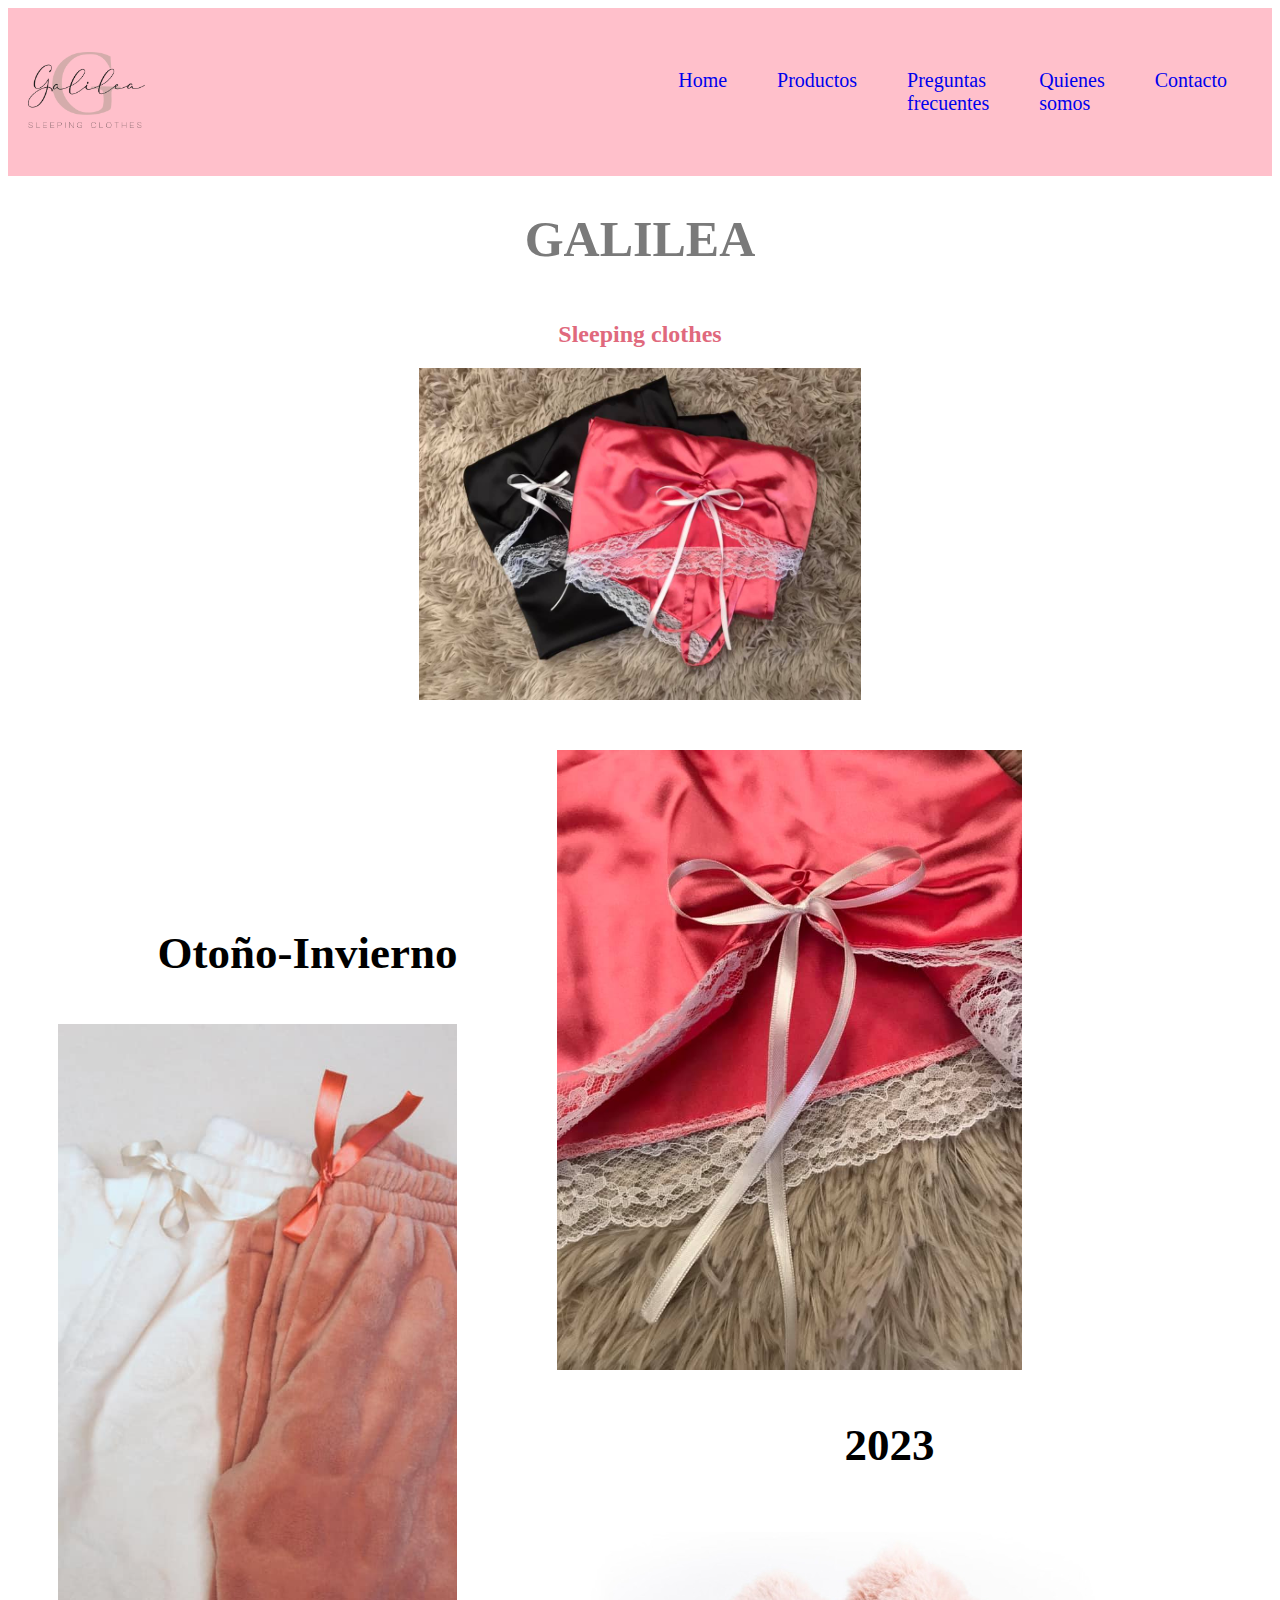
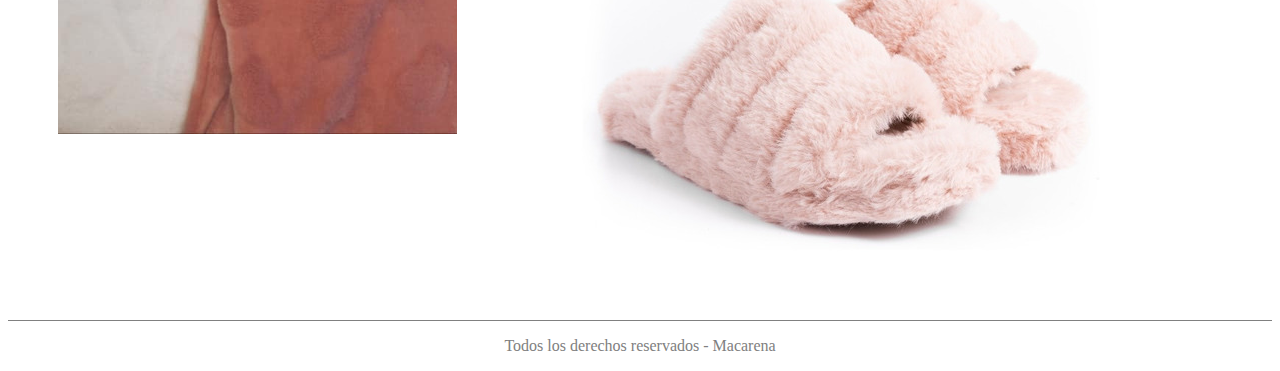
==== index.html @ b6985992 "first commint" ====
<!DOCTYPE html>
<html lang="en">
<head>
    <meta charset="UTF-8">
    <meta http-equiv="X-UA-Compatible" content="IE=edge">
    <meta name="viewport" content="width=device-width, initial-scale=1.0">
    <!-- CSS only -->
    <link href="https://cdn.jsdelivr.net/npm/bootstrap@5.2.2/dist/css/bootstrap.min.css" rel="stylesheet" integrity="sha384-Zenh87qX5JnK2Jl0vWa8Ck2rdkQ2Bzep5IDxbcnCeuOxjzrPF/et3URy9Bv1WTRi" crossorigin="anonymous">


    <link rel="stylesheet" href="css/estilos.css">
    <title>Document</title>
</head>
<body>
    <header>
        <a href="./index.html"><img src="./img/Galilea_Logo_FondoTranspGrande.png" alt="Logo de galilea"></a>
        <ul class="encabezado">
            <li><a href="./index.html">Home</a></li>
            <li><a href="pages/productos.html">Productos</a> </li>
            <li><a href="pages/preguntas.html">  Preguntas frecuentes</a> </li>
            <li><a href="pages/nosotros.html">Quienes somos</a></li>
            <li><a href="pages/contacto.html">Contacto</a> </li>
        </ul>
    </header>
    <main>
        <h1>GALILEA</h1>
        <div class="contenedorUnoIndex">
            <h2>Sleeping clothes</h2>
            <img src="./img/vestidos.jpg" alt="vestidos" class="vestidoIndex">

        </div>
        <div class="contenedorDosIndex">
            <div class="hijoUno">
                <h3>Otoño-Invierno</h3>
                <img src="./img/pants.jpg" alt="pantalones">
            </div>
            <div class="hijoDos">
                <img src="img/120933692_163985678681163_6284170496851741535_n.jpg" alt="vestido" class="camison">
                <h3>2023</h3>
                <img src="./img/pantuflas01.jpg" alt="pantuflas">
            </div>
        </div>
    </main>
    <footer>
        <div></div>
        <p>Todos los derechos reservados - Macarena </p>
    </footer>

    <!-- JavaScript Bundle with Popper -->
    <script src="https://cdn.jsdelivr.net/npm/bootstrap@5.2.2/dist/js/bootstrap.bundle.min.js" integrity="sha384-OERcA2EqjJCMA+/3y+gxIOqMEjwtxJY7qPCqsdltbNJuaOe923+mo//f6V8Qbsw3" crossorigin="anonymous"></script>
</body>
</html>
---- css/estilos.css ----
header {
    background-color: pink;
    display: flex;
    padding: 20px;
    align-items: center;
    justify-content: center
}

header ul {
    list-style: none;
    display: flex;
}

header ul li {
    margin: 25px;
    font-size: 20px;
}
header ul li a {
    text-decoration: none;
}
header a img {
    width: 20%;

}

.vestidoIndex {
    width: 35%;
}
h1{
    text-align: center;
    font-size: 50px;
    color: #7a7a7a;
    
}
.contenedorUnoIndex {
    display: flex; 
    flex-direction: column;
    justify-content: center;
    align-items: center; 
}
.contenedorUnoIndex h2{
    color: rgb(224, 105, 125);
}

.contenedorDosIndex{
    display: flex;
    justify-content: center;
    align-items: center;
    margin: 50px;
}

.hijoUno img{
    width: 80%;
}

.camison{
    width: 70%;
}
.hijoUno h3, .hijoDos h3{
    font-size: 45px;
    text-align: center;
}

/* PAGINA PRODUCTOS*/
.contenedorProd1{
    display: flex;
    align-items: center;
}
.contenedorProd1 h2{
    margin-left: 20px;
    font-size: 40px;
}
.contenedorProd2 {
    display: flex;
    justify-content: end;
    align-items: center;
}
.contenedorProd2 h3{
    margin-right: 20px;
    font-size: 40px;
}
.contenedorProd3 {
    display: flex;
    align-items: center;
}
.contenedorProd3 h2{
    margin-left: 20px;
    font-size: 40px;
}
/* PAGINA PREGUNTAS FRECUENTES */

.preguntasUno{
    display: flex;
    align-items: center;
    margin-top: 60px;
    justify-content: space-evenly;
}
.preguntasDos {
    display: flex;
    flex-direction: column;
    align-items: flex-end;
    margin: 30px;
}
.preguntasDos p {
    width: 50%;
    text-align: right;
    font-size: 25px;
}

.preguntasDos h2, .preguntasTres h2, .preguntasCuatro h3{
    font-size: 40px;
}

.preguntasTres {
    display: flex;
    flex-direction: column;
    align-items: flex-start;
    margin: 30px;
}
.preguntasTres p{
    width: 50%;
    font-size: 25px;
}
.preguntasCuatro {
    display: flex;
    flex-direction: column;
    align-items: flex-end;
    margin: 30px;
}
.preguntasCuatro p{
    width: 50%;
    font-size:25px;
    text-align: right;
}

/*QUIENES SOMOS */

.nosotrosUno {
    display: flex;
    margin-top: 70px;
    align-items: center;
}
.nosotrosUno img{
    width: 50%;
}
.nosotrosUno div {
    margin: 50px;
}
.nosotrosUno p {
    font-size: 30px;
    text-align: center;
}
.nosotrosDos {
    width: 30%;
    font-size: 30px;
    text-align: center;
}
.videoNosotros {
    display: flex;
    justify-content: center;
    margin: 90px;
}

.videoNosotros iframe{
    width: 50%;
}

/* Contato */

.contactoUno {
    display: flex;
    flex-direction: column;
    align-items: center;
}
form{
    display: flex;
    justify-content: flex-start;
}
.formUno {
    display: flex;
    flex-direction: column;
    margin: 30px;
}
.formDos {
    display: flex;
    flex-direction:column-reverse;
    margin: 50px;
}

.contactoDos h2{
    font-size: 30px;
}
.imagenContacto {
    display: flex;
    justify-content: center;
}















footer{
    text-align: center;
    color: grey;
}
footer div{
    width: 100%;
    height: 1px;
    background-color: grey;
}
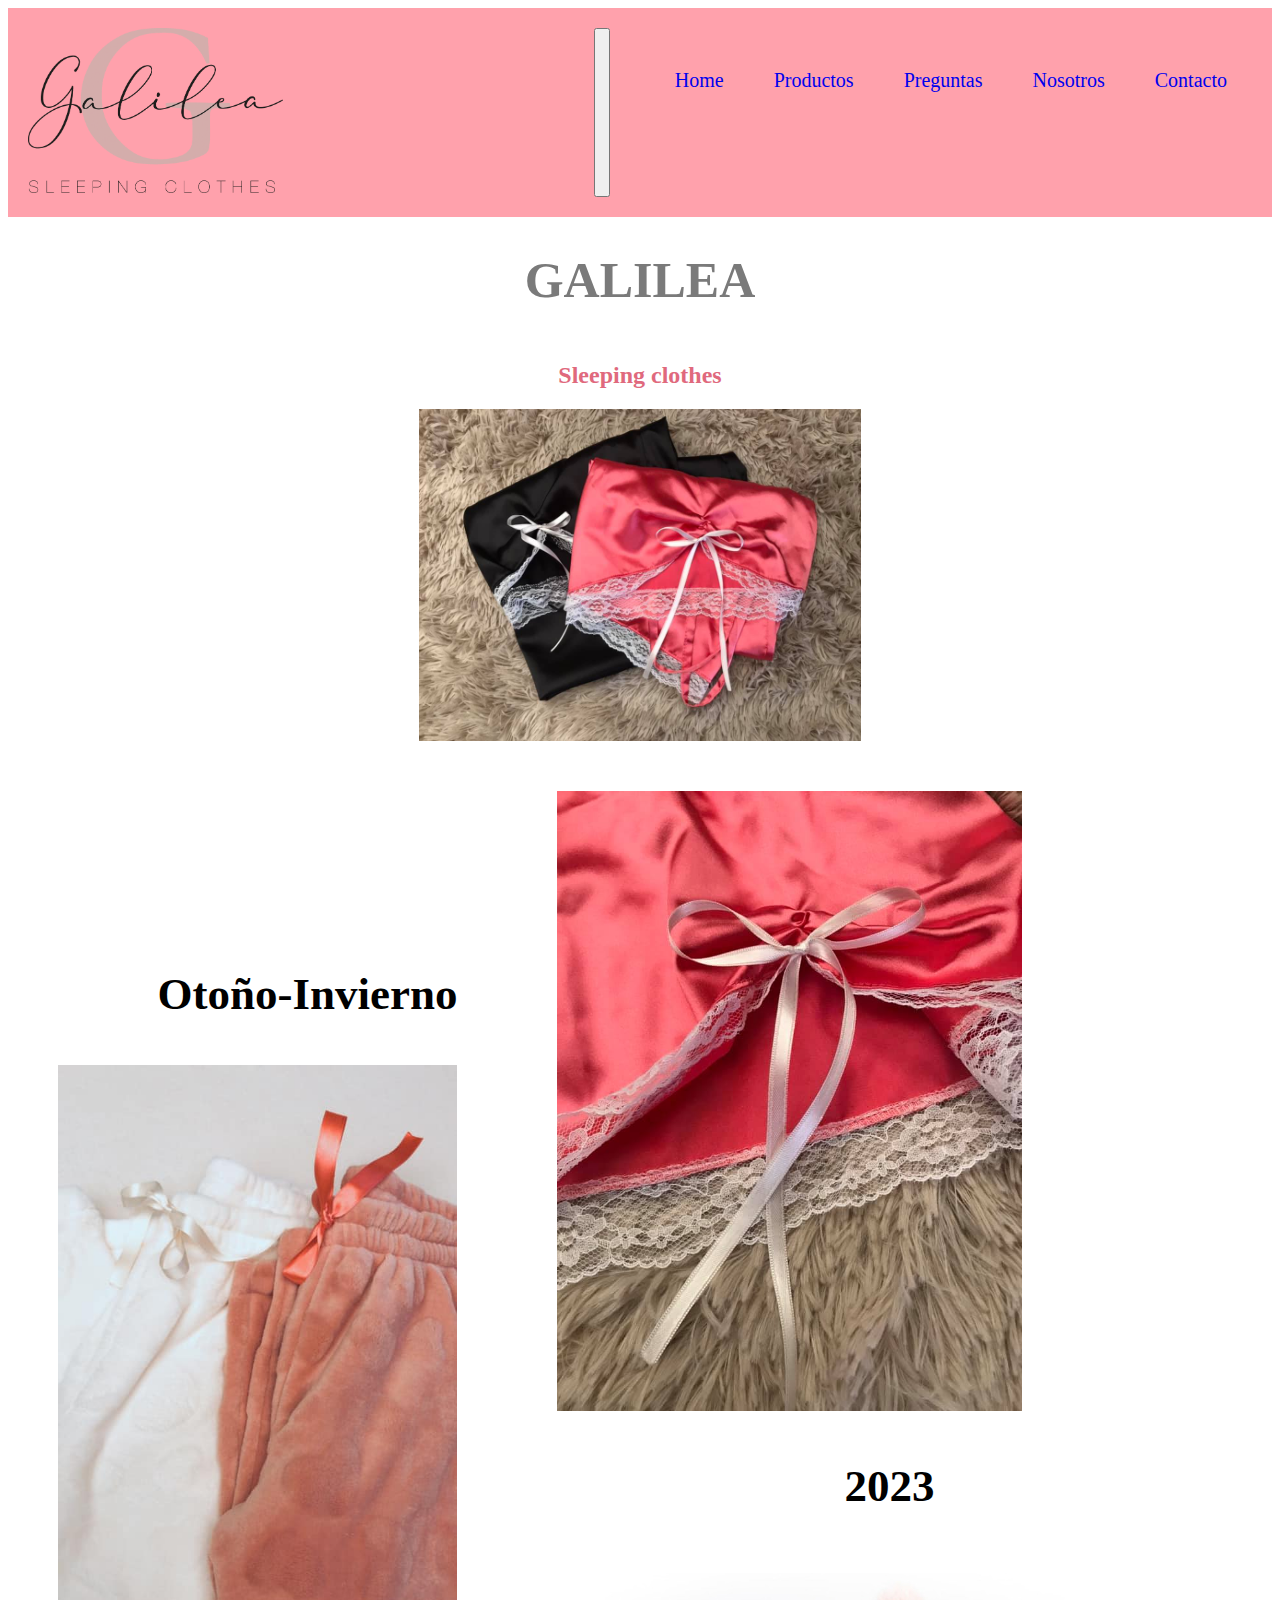
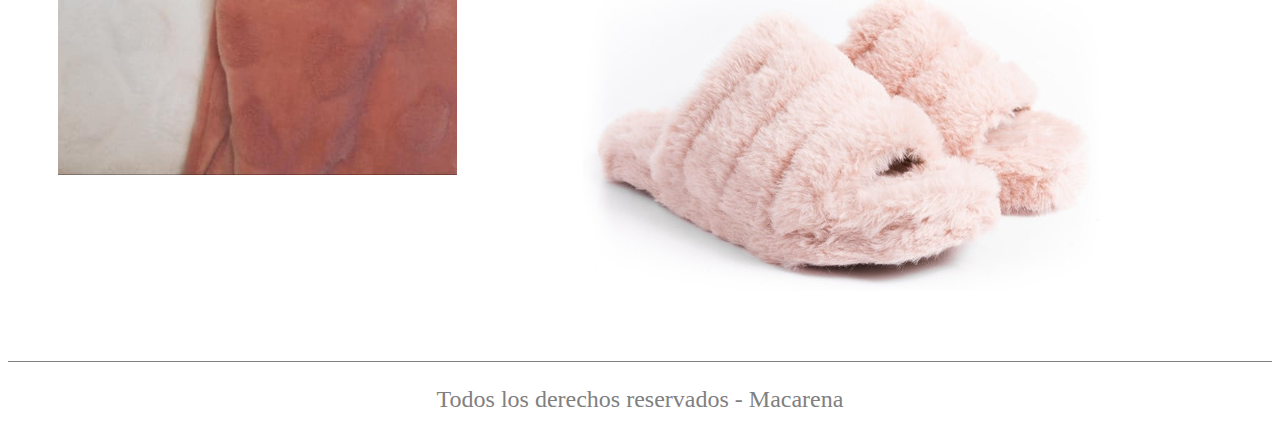
==== commit e42fb8fe: "diseño responsive" ====
--- a/index.html
+++ b/index.html
@@ -4,6 +4,7 @@
     <meta charset="UTF-8">
     <meta http-equiv="X-UA-Compatible" content="IE=edge">
     <meta name="viewport" content="width=device-width, initial-scale=1.0">
+
     <!-- CSS only -->
     <link href="https://cdn.jsdelivr.net/npm/bootstrap@5.2.2/dist/css/bootstrap.min.css" rel="stylesheet" integrity="sha384-Zenh87qX5JnK2Jl0vWa8Ck2rdkQ2Bzep5IDxbcnCeuOxjzrPF/et3URy9Bv1WTRi" crossorigin="anonymous">
 
@@ -13,14 +14,36 @@
 </head>
 <body>
     <header>
-        <a href="./index.html"><img src="./img/Galilea_Logo_FondoTranspGrande.png" alt="Logo de galilea"></a>
-        <ul class="encabezado">
-            <li><a href="./index.html">Home</a></li>
-            <li><a href="pages/productos.html">Productos</a> </li>
-            <li><a href="pages/preguntas.html">  Preguntas frecuentes</a> </li>
-            <li><a href="pages/nosotros.html">Quienes somos</a></li>
-            <li><a href="pages/contacto.html">Contacto</a> </li>
-        </ul>
+        <nav class="navbar navbar-expand-lg menuhamburguesa">
+            <div class="container-fluid contenedorHamburguesa">
+                <a class ="navbar-brand" href="./index.html"><img src="./img/Galilea_Logo_FondoTranspGrande.png" alt="Logo de galilea"></a>
+              <button class="navbar-toggler" type="button" data-bs-toggle="collapse" data-bs-target="#navbarNav" aria-controls="navbarNav" aria-expanded="false" aria-label="Toggle navigation">
+                <span class="navbar-toggler-icon"></span>
+              </button>
+              <div class="collapse navbar-collapse" id="navbarNav">
+                <ul class="navbar-nav">
+                  <li class="nav-item">
+                    <a class="nav-link active" aria-current="page" href="./index.html">Home</a>
+                  </li>
+                  <li class="nav-item">
+                    <a class="nav-link active" aria-current="page" href="pages/productos.html">Productos</a>
+                  </li>
+                  <li class="nav-item">
+                    <a class="nav-link active" aria-current="page" href="pages/preguntas.html">Preguntas</a>
+                  </li>
+                  <li class="nav-item">
+                    <a class="nav-link" href="pages/nosotros.html">Nosotros</a>
+                  </li>
+                  <li class="nav-item">
+                    <a class="nav-link" href="pages/contacto.html">Contacto</a>
+                  </li>
+                  
+                </ul>
+              </div>
+            </div>
+          </nav>
+        
+    
     </header>
     <main>
         <h1>GALILEA</h1>
@@ -37,7 +60,7 @@
             <div class="hijoDos">
                 <img src="img/120933692_163985678681163_6284170496851741535_n.jpg" alt="vestido" class="camison">
                 <h3>2023</h3>
-                <img src="./img/pantuflas01.jpg" alt="pantuflas">
+                <img src="./img/pantuflas01.jpg" alt="pantuflas" class="pantuflas">
             </div>
         </div>
     </main>
--- a/css/estilos.css
+++ b/css/estilos.css
@@ -1,5 +1,5 @@
 header {
-    background-color: pink;
+    background-color: #FFA1AC;
     display: flex;
     padding: 20px;
     align-items: center;
@@ -18,183 +18,781 @@
 header ul li a {
     text-decoration: none;
 }
-header a img {
-    width: 20%;
-
-}
-
-.vestidoIndex {
-    width: 35%;
-}
-h1{
-    text-align: center;
-    font-size: 50px;
-    color: #7a7a7a;
-    
-}
-.contenedorUnoIndex {
-    display: flex; 
-    flex-direction: column;
-    justify-content: center;
-    align-items: center; 
-}
-.contenedorUnoIndex h2{
-    color: rgb(224, 105, 125);
-}
-
-.contenedorDosIndex{
+
+.menuhamburguesa {
     display: flex;
-    justify-content: center;
-    align-items: center;
-    margin: 50px;
-}
-
-.hijoUno img{
-    width: 80%;
-}
-
-.camison{
-    width: 70%;
-}
-.hijoUno h3, .hijoDos h3{
-    font-size: 45px;
-    text-align: center;
-}
-
-/* PAGINA PRODUCTOS*/
-.contenedorProd1{
-    display: flex;
-    align-items: center;
-}
-.contenedorProd1 h2{
-    margin-left: 20px;
-    font-size: 40px;
-}
-.contenedorProd2 {
-    display: flex;
-    justify-content: end;
-    align-items: center;
-}
-.contenedorProd2 h3{
-    margin-right: 20px;
-    font-size: 40px;
-}
-.contenedorProd3 {
-    display: flex;
-    align-items: center;
-}
-.contenedorProd3 h2{
-    margin-left: 20px;
-    font-size: 40px;
-}
-/* PAGINA PREGUNTAS FRECUENTES */
-
-.preguntasUno{
-    display: flex;
-    align-items: center;
-    margin-top: 60px;
-    justify-content: space-evenly;
-}
-.preguntasDos {
-    display: flex;
-    flex-direction: column;
-    align-items: flex-end;
-    margin: 30px;
-}
-.preguntasDos p {
+    background-color: #FFA1AC;
+
+}
+
+.navbar-brand {
     width: 50%;
-    text-align: right;
-    font-size: 25px;
-}
-
-.preguntasDos h2, .preguntasTres h2, .preguntasCuatro h3{
-    font-size: 40px;
-}
-
-.preguntasTres {
-    display: flex;
-    flex-direction: column;
-    align-items: flex-start;
-    margin: 30px;
-}
-.preguntasTres p{
-    width: 50%;
-    font-size: 25px;
-}
-.preguntasCuatro {
-    display: flex;
-    flex-direction: column;
-    align-items: flex-end;
-    margin: 30px;
-}
-.preguntasCuatro p{
-    width: 50%;
-    font-size:25px;
-    text-align: right;
-}
-
-/*QUIENES SOMOS */
-
-.nosotrosUno {
-    display: flex;
-    margin-top: 70px;
-    align-items: center;
-}
-.nosotrosUno img{
-    width: 50%;
-}
-.nosotrosUno div {
-    margin: 50px;
-}
-.nosotrosUno p {
-    font-size: 30px;
-    text-align: center;
-}
-.nosotrosDos {
-    width: 30%;
-    font-size: 30px;
-    text-align: center;
-}
-.videoNosotros {
-    display: flex;
-    justify-content: center;
-    margin: 90px;
-}
-
-.videoNosotros iframe{
-    width: 50%;
-}
-
-/* Contato */
-
-.contactoUno {
-    display: flex;
-    flex-direction: column;
-    align-items: center;
-}
-form{
-    display: flex;
-    justify-content: flex-start;
-}
-.formUno {
-    display: flex;
-    flex-direction: column;
-    margin: 30px;
-}
-.formDos {
-    display: flex;
-    flex-direction:column-reverse;
-    margin: 50px;
-}
-
-.contactoDos h2{
-    font-size: 30px;
-}
-.imagenContacto {
-    display: flex;
-    justify-content: center;
-}
-
+}
+
+
+.navbar-brand img {
+    width: 45%;
+}
+
+.contenedorHamburguesa {
+ display: flex;
+}
+
+@media (max-width: 576px) {
+
+    .vestidoIndex {
+        width: 100%;
+        animation-name: imagenAnimation;
+        animation-duration: 3s;
+        animation-iteration-count: initial;
+
+    }
+
+    
+    
+    @keyframes imagenAnimation {
+        from {
+            margin-left: -1000px;
+        }
+    
+    }
+    
+    
+    h1{
+        text-align: center;
+        font-size: 50px;
+        color: #7a7a7a;
+        
+    }
+    .contenedorUnoIndex {
+        display: flex; 
+        flex-direction: column;
+        justify-content: center;
+        align-items: center; 
+    }
+    .contenedorUnoIndex h2{
+        color: rgb(224, 105, 125);
+    }
+    
+    .contenedorDosIndex{
+        display: flex;
+        flex-direction: column;
+        justify-content: center;
+        align-items: center;
+        margin: 5px;
+        width: 80%;
+    }
+    
+    .hijoUno img{
+        width: 90%;
+    }
+    
+    .camison{
+        width: 90%;
+    }
+    .hijoUno h3, .hijoDos h3{
+        font-size: 25px;
+        text-align: center;
+    }
+    
+    .hijoUno, .hijoDos {
+
+        width: 100%;
+        margin: 5px;
+        display: flex;
+        flex-direction: column;
+        align-items: center;
+    }
+    .pantuflas {
+        width: 90%;
+    }
+
+    /* PAGINA PRODUCTOS*/
+    .contenedorProd1{
+        display: flex;
+        flex-direction: column-reverse;
+        align-items: center;
+        justify-content: center;
+        margin: 5px;
+    
+    }
+    .contenedorProd1 h2{
+        font-size: 40px;
+    }
+    .contenedorProd2 {
+        display: flex;
+        justify-content: center;
+        align-items: center;
+        flex-direction: column;
+        margin: 5px;
+    }
+    .contenedorProd2 h3{
+        margin-right: 20px;
+        font-size: 40px;
+    
+    }
+    .contenedorProd3 {
+        display: flex;
+        align-items: center;
+        flex-direction: column-reverse;
+        justify-content: center;
+        margin: 5px;
+    }
+    .contenedorProd3 h2{
+        margin-left: 20px;
+        font-size: 40px;
+    }
+    .contenedorProd1 img, .contenedorProd2 img, .contenedorProd3 img {
+        width: 80%;
+
+    }
+
+    /* PAGINA PREGUNTAS FRECUENTES */
+    
+    .preguntasUno{
+        display: flex;
+        flex-direction: column;
+        align-items: center;
+        margin-top: 30px;
+    
+    }
+
+    .preguntasUno img {
+        width: 80%;
+    }
+
+    .preguntasDos {
+        display: flex;
+        flex-direction: column;
+        align-items: center;
+        justify-content: center;
+    }
+
+    .preguntasDos p {
+        
+        text-align: center;
+        font-size: 25px;
+    }
+    
+    .preguntasDos h2, .preguntasTres h2, .preguntasCuatro h3{
+        font-size: 35px;
+    }
+    
+    .preguntasTres {
+        display: flex;
+        flex-direction: column;
+        align-items: center;
+        text-align: center;
+    }
+    .preguntasTres p{
+        
+        font-size: 25px;
+        text-align: center;
+    }
+    .preguntasCuatro {
+        display: flex;
+        flex-direction: column;
+        align-items: center;
+        margin: 30px;
+        justify-content: center;
+    }
+    .preguntasCuatro p{
+        
+        font-size: 25px;
+        text-align: center;
+        
+
+    }
+    
+    /*QUIENES SOMOS */
+
+    .contenedorNosotros {
+        display: grid;
+        grid-template-columns: auto;
+        grid-template-rows: 1fr 0.5fr 0.5fr;
+        grid-template-areas: "nosotrosUno"
+                             "nosotrosDos"
+                             "nosotrosTres";
+        justify-content: center;
+        align-items: center;                     
+    }
+    
+    .nosotrosUno {
+        grid-area: nosotrosUno;
+        display: flex;
+        flex-direction: column;
+        margin-top: 50px;
+        align-items: center;
+    }
+    .nosotrosUno img{
+        width: 80%;
+    }
+    .nosotrosUno div {
+        margin: 20px;
+    }
+    .nosotrosUno p {
+        font-size: 30px;
+        text-align: center;
+    }
+    .nosotrosDos {
+        display: flex;
+        flex-direction: column;
+        align-items: center;
+        grid-area: nosotrosDos;
+        
+        font-size: 30px;
+        margin: 30px;
+        text-align: center;
+       
+    }
+    .videoNosotros {
+        grid-area: nosotrosTres;
+        display: flex;
+        flex-direction: column;
+        justify-content: center;
+        align-items: center;
+        margin: 10px;
+        margin-top: -10px;
+    }
+    
+    .videoNosotros iframe{
+        width: 80%;
+    }
+    
+    /* Contato */
+    
+    .contactoUno {
+        display: flex;
+        flex-direction: column;
+        align-items: center;
+    }
+    .contactoUno h2 {
+        font-size: medium;
+        text-align: center;
+
+    }
+
+    form{
+        padding: 20px;
+        width: 100%;
+    }
+    .formUno {
+        display: flex;
+        flex-direction: column;
+    }
+    .formDos {
+        display: flex;
+        flex-direction:column-reverse;
+        
+    }
+    .formDos input:hover {
+        background-color: pink;
+    }
+    .contactoDos h2{
+        font-size: 20px;
+        margin: 20px;
+
+    }
+    .imagenContacto {
+        display: flex;
+        justify-content: center;
+
+    }
+
+    .imagenContacto img  {
+        width: 100%
+
+    }
+
+    .formularios {
+        display: flex;
+        flex-direction: column;
+    }
+
+    
+
+}
+
+@media (min-width: 576px) and (max-width: 992px) {
+
+    .vestidoIndex {
+        width: 100%;
+        animation-name: imagenAnimation;
+        animation-duration: 3s;
+        animation-iteration-count: initial;
+
+    }
+
+    
+    
+    @keyframes imagenAnimation {
+        from {
+            margin-left: -1000px;
+        }
+    
+    }
+    
+    
+    h1{
+        text-align: center;
+        font-size: 90px;
+        color: #7a7a7a;
+        
+    }
+    .contenedorUnoIndex {
+        display: flex; 
+        flex-direction: column;
+        justify-content: center;
+        align-items: center; 
+    }
+    .contenedorUnoIndex h2{
+        font-size: 60px;
+        color: rgb(224, 105, 125);
+    }
+    
+    .contenedorDosIndex{
+        display: flex;
+        flex-direction: column;
+        justify-content: center;
+        align-items: center;
+        margin: 5px;
+        width: 100%;
+    }
+    
+    .hijoUno img{
+        width: 90%;
+    }
+    
+    .camison{
+        width: 90%;
+    }
+    .hijoUno h3, .hijoDos h3{
+        font-size: 80px;
+        text-align: center;
+    }
+    
+    .hijoUno, .hijoDos {
+
+        width: 100%;
+        margin: 5px;
+        display: flex;
+        flex-direction: column;
+        align-items: center;
+    }
+    .pantuflas {
+        width: 90%;
+    }
+
+    /* PAGINA PRODUCTOS*/
+    .contenedorProd1{
+        display: flex;
+        flex-direction: column-reverse;
+        align-items: center;
+        justify-content: center;
+        margin: 5px;
+    
+    }
+    .contenedorProd1 h2{
+        font-size: 40px;
+    }
+    .contenedorProd2 {
+        display: flex;
+        justify-content: center;
+        align-items: center;
+        flex-direction: column;
+        margin: 5px;
+    }
+    .contenedorProd2 h3{
+        margin-right: 20px;
+        font-size: 40px;
+    
+    }
+    .contenedorProd3 {
+        display: flex;
+        align-items: center;
+        flex-direction: column-reverse;
+        justify-content: center;
+        margin: 5px;
+    }
+    .contenedorProd3 h2{
+        margin-left: 20px;
+        font-size: 40px;
+    }
+    .contenedorProd1 img, .contenedorProd2 img, .contenedorProd3 img {
+        width: 80%;
+
+    }
+
+    /* PAGINA PREGUNTAS FRECUENTES */
+    
+    .preguntasUno{
+        display: flex;
+        flex-direction: column;
+        align-items: center;
+        margin-top: 30px;
+    
+    }
+
+    .preguntasUno img {
+        width: 80%;
+    }
+
+    .preguntasDos {
+        display: flex;
+        flex-direction: column;
+        align-items: center;
+        justify-content: center;
+    }
+
+    .preguntasDos p {
+        
+        text-align: center;
+        font-size: 25px;
+    }
+    
+    .preguntasDos h2, .preguntasTres h2, .preguntasCuatro h3{
+        font-size: 35px;
+    }
+    
+    .preguntasTres {
+        display: flex;
+        flex-direction: column;
+        align-items: center;
+        text-align: center;
+    }
+    .preguntasTres p{
+        
+        font-size: 25px;
+        text-align: center;
+    }
+    .preguntasCuatro {
+        display: flex;
+        flex-direction: column;
+        align-items: center;
+        margin: 30px;
+        justify-content: center;
+    }
+    .preguntasCuatro p{
+        
+        font-size: 25px;
+        text-align: center;
+        
+
+    }
+    
+    /*QUIENES SOMOS */
+
+    .contenedorNosotros {
+        display: grid;
+        grid-template-columns: auto;
+        grid-template-rows: 1fr 0.5fr 0.5fr;
+        grid-template-areas: "nosotrosUno"
+                             "nosotrosDos"
+                             "nosotrosTres";
+        justify-content: center;
+        align-items: center;                     
+    }
+    
+    .nosotrosUno {
+        grid-area: nosotrosUno;
+        display: flex;
+        flex-direction: column;
+        margin-top: 50px;
+        align-items: center;
+    }
+    .nosotrosUno img{
+        width: 80%;
+    }
+    .nosotrosUno div {
+        margin: 20px;
+    }
+    .nosotrosUno p {
+        font-size: 30px;
+        text-align: center;
+    }
+    .nosotrosDos {
+        display: flex;
+        flex-direction: column;
+        align-items: center;
+        grid-area: nosotrosDos;
+        
+        font-size: 30px;
+        margin: 30px;
+        text-align: center;
+       
+    }
+    .videoNosotros {
+        grid-area: nosotrosTres;
+        display: flex;
+        flex-direction: column;
+        justify-content: center;
+        align-items: center;
+        margin: 10px;
+        margin-top: -10px;
+    }
+    
+    .videoNosotros iframe{
+        width: 80%;
+    }
+    
+    /* Contato */
+    
+    .contactoUno {
+        display: flex;
+        flex-direction: column;
+        align-items: center;
+    }
+    .contactoUno h2 {
+        
+
+        text-align: center;
+
+
+    }
+
+    form{
+        padding: 20px;
+        width: 80%;
+        border: 2px solid black;
+        border-radius: 10px;
+        margin: 50px;
+
+    }
+
+    .formUno {
+        display: flex;
+        flex-direction: column;
+    }
+    .formDos {
+        
+        display: flex;
+        flex-direction:column-reverse;
+        
+    }
+
+    .formularios input {
+        padding: 10px;
+        font-size: larger;
+
+    }
+
+
+    .formDos input:hover {
+        background-color: pink;
+    }
+    .contactoDos h2{
+        font-size: 25px;
+        margin: 20px;
+
+    }
+    .imagenContacto {
+        display: flex;
+        justify-content: center;
+
+    }
+
+    .imagenContacto img  {
+        width: 100%
+
+    }
+
+    .formularios {
+        display: flex;
+        flex-direction: column;
+    }
+
+    
+
+}
+
+@media (min-width:992px) {
+
+
+    .vestidoIndex {
+        width: 35%;
+        animation-name: imagenAnimation;
+        animation-duration: 3s;
+        animation-iteration-count: initial;
+
+    }
+
+    @keyframes imagenAnimation {
+        from {
+            margin-left: -1000px;
+        }
+
+    }
+
+
+    h1{
+        text-align: center;
+        font-size: 50px;
+        color: #7a7a7a;
+        
+    }
+    .contenedorUnoIndex {
+        display: flex; 
+        flex-direction: column;
+        justify-content: center;
+        align-items: center; 
+    }
+    .contenedorUnoIndex h2{
+        color: rgb(224, 105, 125);
+    }
+
+    .contenedorDosIndex{
+        display: flex;
+        justify-content: center;
+        align-items: center;
+        margin: 50px;
+    }
+
+    .hijoUno img{
+        width: 80%;
+    }
+
+    .camison{
+        width: 70%;
+    }
+    .hijoUno h3, .hijoDos h3{
+        font-size: 45px;
+        text-align: center;
+    }
+
+    /* PAGINA PRODUCTOS*/
+    .contenedorProd1{
+        display: flex;
+        align-items: center;
+    }
+    .contenedorProd1 h2{
+        margin-left: 20px;
+        font-size: 40px;
+    }
+    .contenedorProd2 {
+        display: flex;
+        justify-content: end;
+        align-items: center;
+    }
+    .contenedorProd2 h3{
+        margin-right: 20px;
+        font-size: 40px;
+    }
+    .contenedorProd3 {
+        display: flex;
+        align-items: center;
+    }
+    .contenedorProd3 h2{
+        margin-left: 20px;
+        font-size: 40px;
+    }
+    /* PAGINA PREGUNTAS FRECUENTES */
+
+    .preguntasUno{
+        display: flex;
+        align-items: center;
+        margin-top: 60px;
+        justify-content: space-evenly;
+    }
+    .preguntasDos {
+        display: flex;
+        flex-direction: column;
+        align-items: flex-end;
+        margin: 30px;
+    }
+    .preguntasDos p {
+        width: 50%;
+        text-align: right;
+        font-size: 25px;
+    }
+
+    .preguntasDos h2, .preguntasTres h2, .preguntasCuatro h3{
+        font-size: 40px;
+    }
+
+    .preguntasTres {
+        display: flex;
+        flex-direction: column;
+        align-items: flex-start;
+        margin: 30px;
+    }
+    .preguntasTres p{
+        width: 50%;
+        font-size: 25px;
+    }
+    .preguntasCuatro {
+        display: flex;
+        flex-direction: column;
+        align-items: flex-end;
+        margin: 30px;
+    }
+    .preguntasCuatro p{
+        width: 50%;
+        font-size:25px;
+        text-align: right;
+    }
+
+    /*QUIENES SOMOS */
+
+    .nosotrosUno {
+        display: flex;
+        margin-top: 70px;
+        align-items: center;
+    }
+    .nosotrosUno img{
+        width: 50%;
+    }
+    .nosotrosUno div {
+        margin: 50px;
+    }
+    .nosotrosUno p {
+        font-size: 30px;
+        text-align: center;
+    }
+    .nosotrosDos {
+        width: 30%;
+        font-size: 30px;
+        text-align: center;
+    }
+    .videoNosotros {
+        display: flex;
+        justify-content: center;
+        margin: 90px;
+    }
+
+    .videoNosotros iframe{
+        width: 50%;
+    }
+
+    /* Contato */
+
+    .contactoUno {
+        display: flex;
+        flex-direction: column;
+        align-items: center;
+    }
+    form{
+        display: flex;
+        justify-content: flex-start;
+    }
+    .formUno {
+        display: flex;
+        flex-direction: column;
+        margin: 30px;
+    }
+    .formDos {
+        display: flex;
+        flex-direction:column-reverse;
+        margin: 50px;
+    }
+
+    .contactoDos h2{
+        font-size: 30px;
+    }
+    .imagenContacto {
+        display: flex;
+        justify-content: center;
+    }
+}
 
 
 
@@ -212,6 +810,7 @@
 footer{
     text-align: center;
     color: grey;
+    font-size: 150%;
 }
 footer div{
     width: 100%;
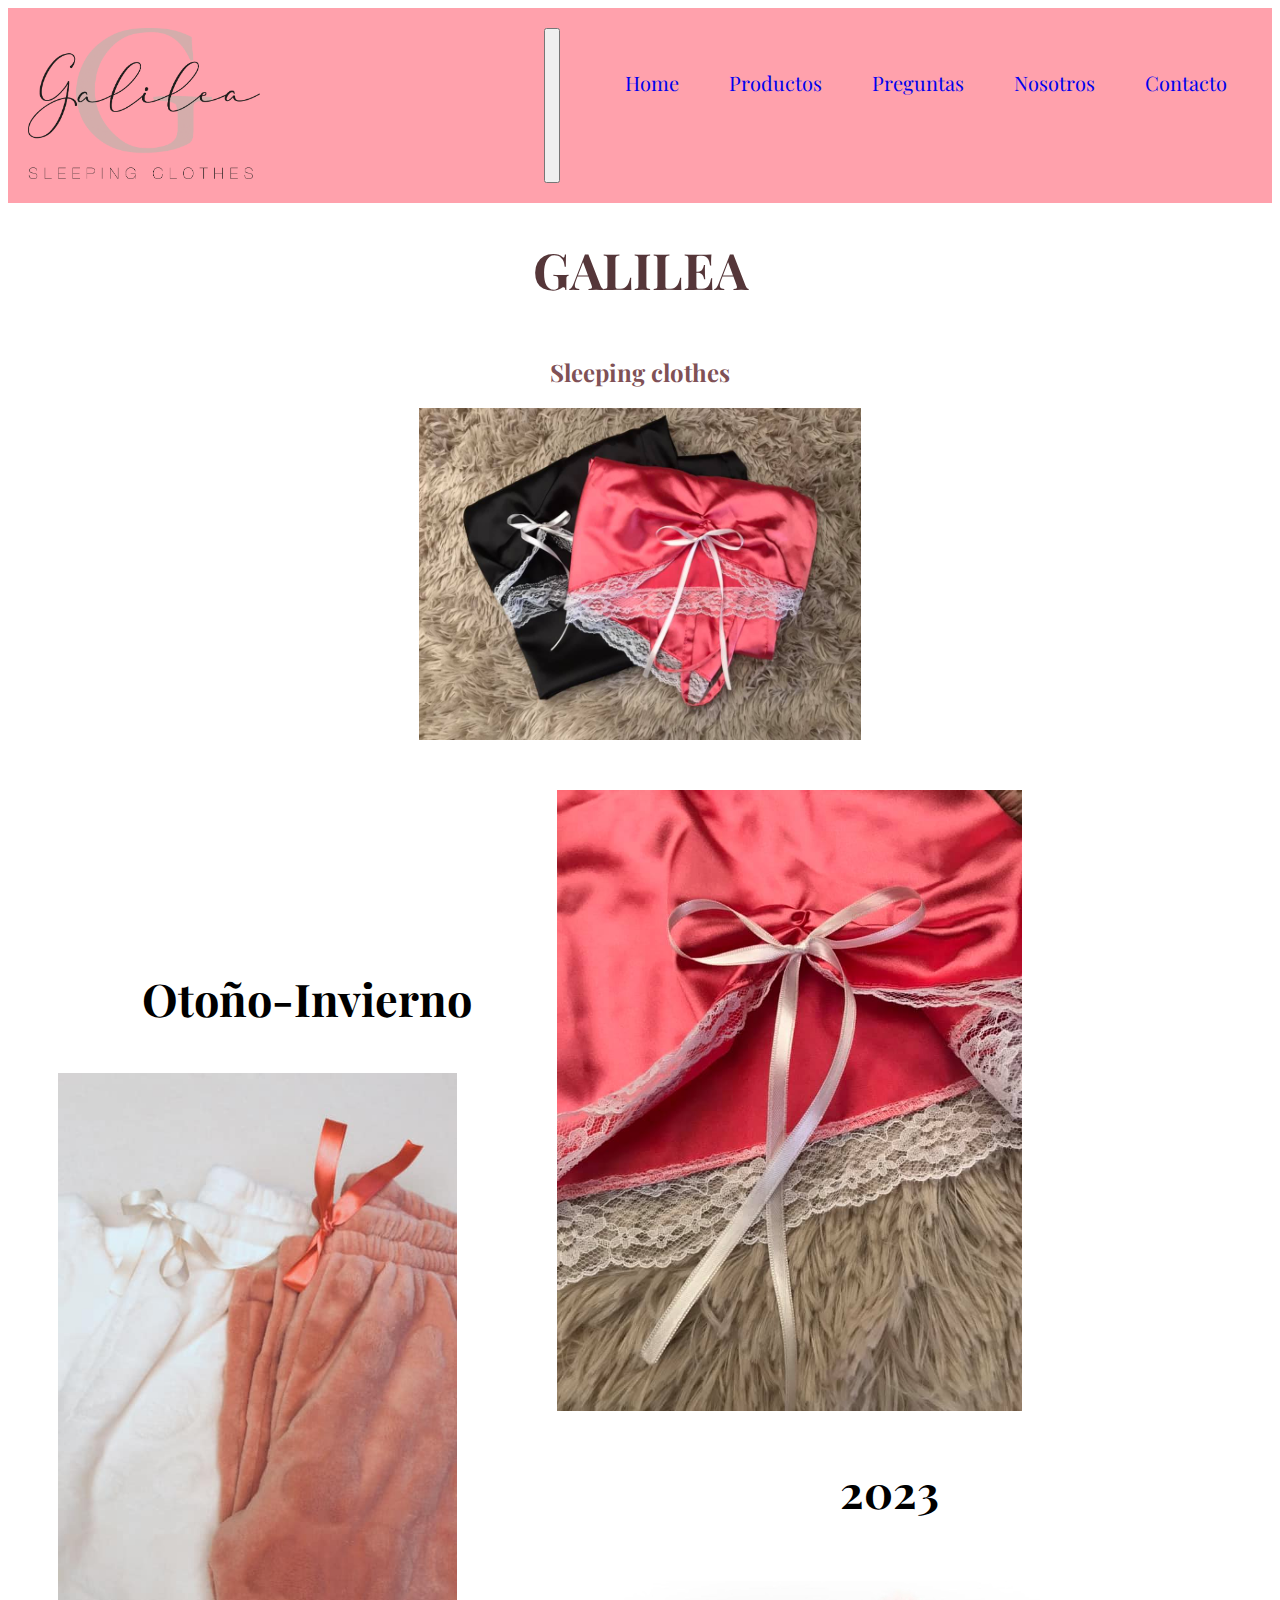
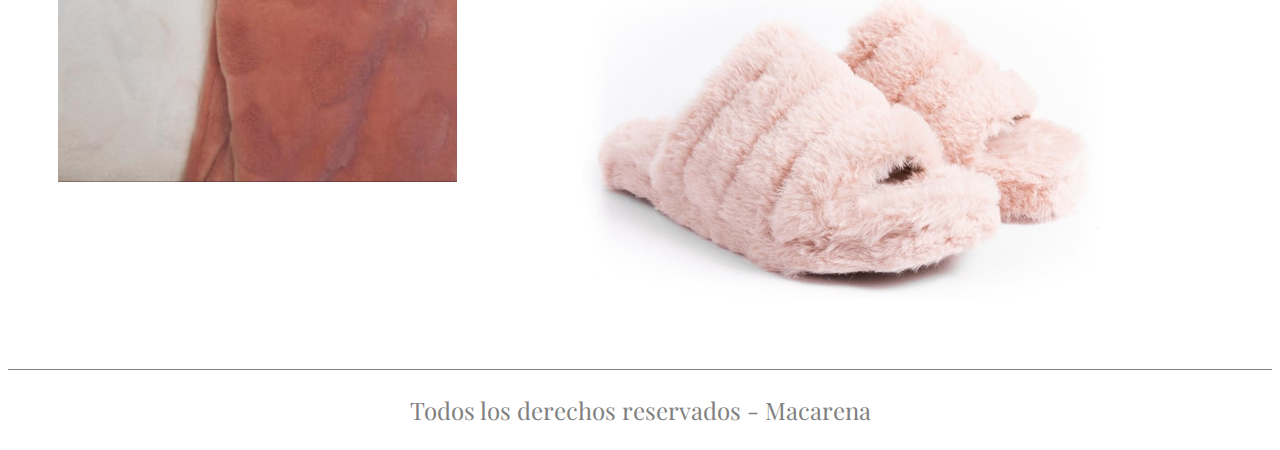
==== commit c1dd9354: "Agregado fuentes google" ====
--- a/index.html
+++ b/index.html
@@ -8,6 +8,12 @@
     <!-- CSS only -->
     <link href="https://cdn.jsdelivr.net/npm/bootstrap@5.2.2/dist/css/bootstrap.min.css" rel="stylesheet" integrity="sha384-Zenh87qX5JnK2Jl0vWa8Ck2rdkQ2Bzep5IDxbcnCeuOxjzrPF/et3URy9Bv1WTRi" crossorigin="anonymous">
 
+    <!--FUENTES-->
+
+    <link rel="preconnect" href="https://fonts.googleapis.com">
+    <link rel="preconnect" href="https://fonts.gstatic.com" crossorigin>
+    <link href="https://fonts.googleapis.com/css2?family=Playfair+Display&display=swap" rel="stylesheet"> 
+    <!--mis estilos-->
 
     <link rel="stylesheet" href="css/estilos.css">
     <title>Document</title>
--- a/css/estilos.css
+++ b/css/estilos.css
@@ -1,3 +1,7 @@
+*{
+    font-family: 'Playfair Display', serif;
+}
+
 header {
     background-color: #FFA1AC;
     display: flex;
@@ -61,7 +65,7 @@
     h1{
         text-align: center;
         font-size: 50px;
-        color: #7a7a7a;
+        color: #553639;
         
     }
     .contenedorUnoIndex {
@@ -71,7 +75,7 @@
         align-items: center; 
     }
     .contenedorUnoIndex h2{
-        color: rgb(224, 105, 125);
+        color: #AA6B73;
     }
     
     .contenedorDosIndex{
@@ -336,7 +340,7 @@
     h1{
         text-align: center;
         font-size: 90px;
-        color: #7a7a7a;
+        color: #553639;
         
     }
     .contenedorUnoIndex {
@@ -347,7 +351,8 @@
     }
     .contenedorUnoIndex h2{
         font-size: 60px;
-        color: rgb(224, 105, 125);
+        color: #805156;
+
     }
     
     .contenedorDosIndex{
@@ -627,7 +632,7 @@
     h1{
         text-align: center;
         font-size: 50px;
-        color: #7a7a7a;
+        color: #553639;
         
     }
     .contenedorUnoIndex {
@@ -637,7 +642,8 @@
         align-items: center; 
     }
     .contenedorUnoIndex h2{
-        color: rgb(224, 105, 125);
+        color: #805156;
+
     }
 
     .contenedorDosIndex{
